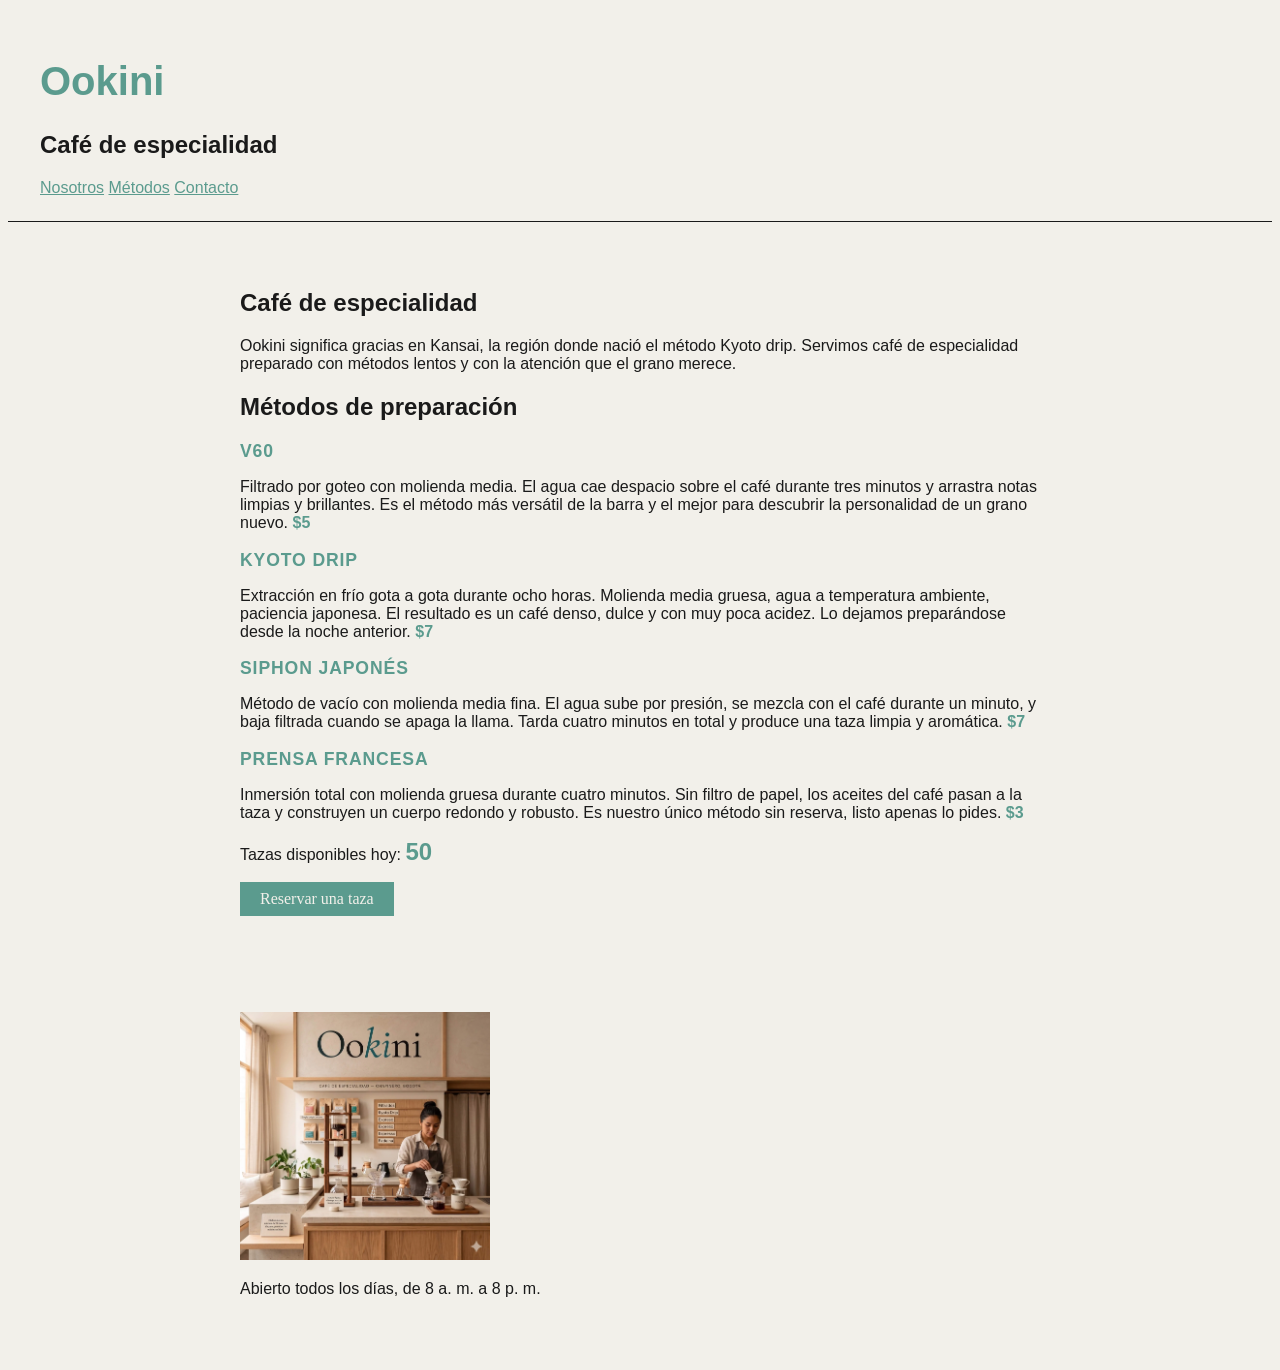
==== index.html @ f516e160 "Versión inicial del sitio de Ookini" ====
<!DOCTYPE html>
<html lang="es">

<head>
    <meta charset="UTF-8">
    <meta name="viewport" content="width=device-width, initial-scale=1.0">
    <title>Ookini</title>
    <link rel="stylesheet" href="styles.css">
</head>

<body>
<header>
    <h1>Ookini</h1>
    <h2>Café de especialidad</h2>
    <nav>
    <a href="nosotros">Nosotros</a>
    <a href="#metodos">Métodos</a>
    <a href="#contacto">Contacto</a>
    </nav>

</header>
<main> 
    <section id="metodos">
    <h2>Café de especialidad</h2>
    <p>Ookini significa gracias en Kansai, la región donde nació el método Kyoto drip. Servimos café de especialidad
        preparado con métodos lentos y con la atención que el grano merece.</p>

    <h2>Métodos de preparación</h2>
    <h3 class="metodo-titulo">V60</h3>
    <p>Filtrado por goteo con molienda media. El agua cae despacio sobre el café durante tres minutos y arrastra notas
        limpias y brillantes. Es el método más versátil de la barra y el mejor para descubrir la personalidad de un
        grano nuevo. <span class="precio">$5</span></p> 
      <h3 class="metodo-titulo">Kyoto drip</h3>
    <p>Extracción en frío gota a gota durante ocho horas. Molienda media gruesa, agua a temperatura ambiente, paciencia
        japonesa. El resultado es un café denso, dulce y con muy poca acidez. Lo dejamos preparándose desde la noche
        anterior. <span class="precio">$7</span></p>
    <h3 class="metodo-titulo">Siphon Japonés</h3>
    <p>Método de vacío con molienda media fina. El agua sube por presión, se mezcla con el café durante un minuto, y
        baja filtrada cuando se apaga la llama. Tarda cuatro minutos en total y produce una taza limpia y aromática. <span class="precio">$7</span></p>
    <h3 class="metodo-titulo">Prensa Francesa</h3>
        <p>Inmersión total con molienda gruesa durante cuatro minutos. Sin filtro de papel, los aceites del café pasan a la
        taza y construyen un cuerpo redondo y robusto. Es nuestro único método sin reserva, listo apenas lo pides. <span class="precio">$3</span></p>
</section>
<section id="reservas">
    <p>Tazas disponibles hoy: <span id="contador-tazas">50</span></p>
    <button id="boton-reservar">Reservar una taza</button>
    </section>
</main>

<footer id="contacto">
    <img src="ookini_barra.png" alt ="Barra de Ookini, café de especialidad" width="250">
    <p>Abierto todos los días, de 8 a. m. a  8 p. m.</p>
</footer>
<script src="script.js"></script>

</body>

</html>
---- styles.css ----
body {
    background-color: #f2f0ea;
    font-family: Helvetica, sans-serif;
    color: #1A1A1A;
}

h1 {
    color: #5b9b8e;
    font-size: 2.5rem;
}

header {
    padding: 1.5rem 2rem;
    border-bottom: 1px solid #1A1A1A;
}

nav a {
    color: #5b9b8e
}

main {
    padding: 3rem 2rem;
    max-width: 800px;
    margin: 0 auto;
}

.metodo-titulo {
    font-size: 1.1rem;
    letter-spacing: 0.05em;
    text-transform: uppercase;
    margin-bottom: 0.25rem;
    color: #5b9b8e;
}

.precio {
    font-weight: bold;
    color: #5b9b8e;
}

footer {
    padding: 3rem 2rem;
    max-width: 800px;
    margin: 0 auto
}

#contador-tazas {
    font-size: 1.5rem;
    font-weight: bold;
    color: #5B9B8E;
}

#boton-reservar {
    display: block;
    margin-top: 1rem;
    padding: 0.5rem 1.25rem;
    background-color: #5B9B8E;
    color: #F2F0EA;
    border: none;
    font-family: Georgia, serif;
    font-size: 1rem;
    cursor: pointer;
}
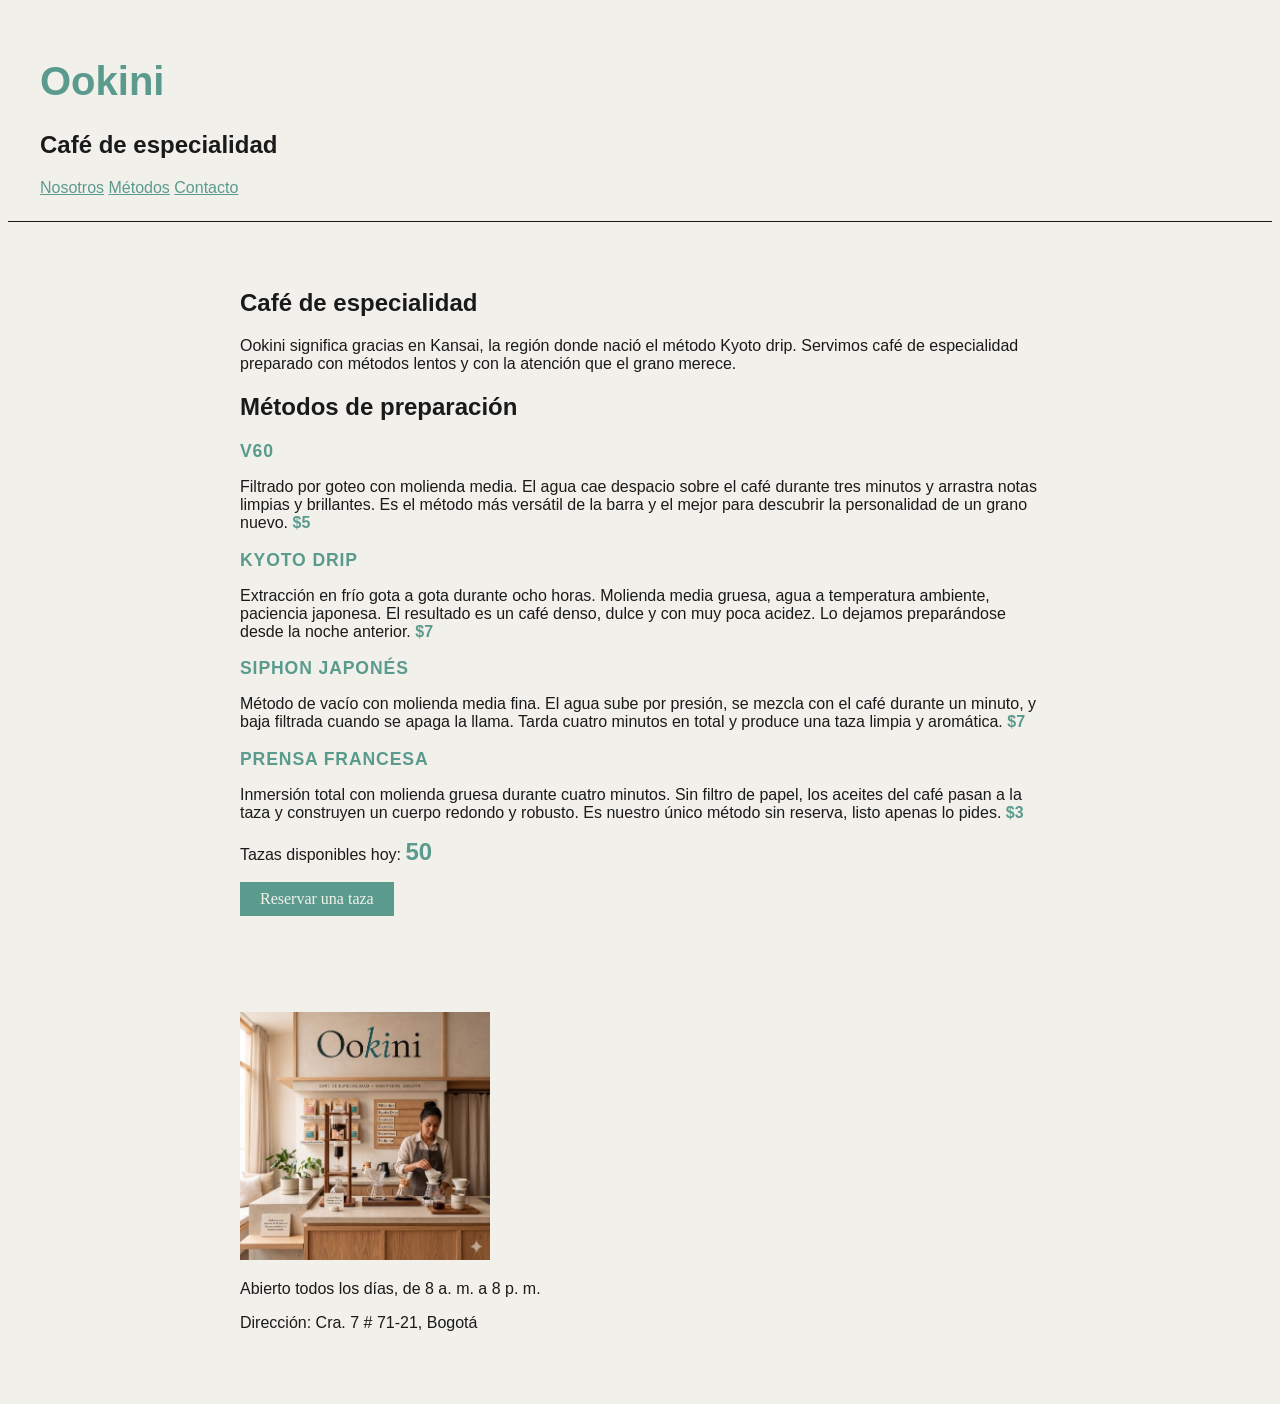
==== commit 285f3248: "Agregar dirección de Ookini en el footer" ====
--- a/index.html
+++ b/index.html
@@ -50,6 +50,7 @@
 <footer id="contacto">
     <img src="ookini_barra.png" alt ="Barra de Ookini, café de especialidad" width="250">
     <p>Abierto todos los días, de 8 a. m. a  8 p. m.</p>
+    <p>Dirección: Cra. 7 # 71-21, Bogotá</p>
 </footer>
 <script src="script.js"></script>
 
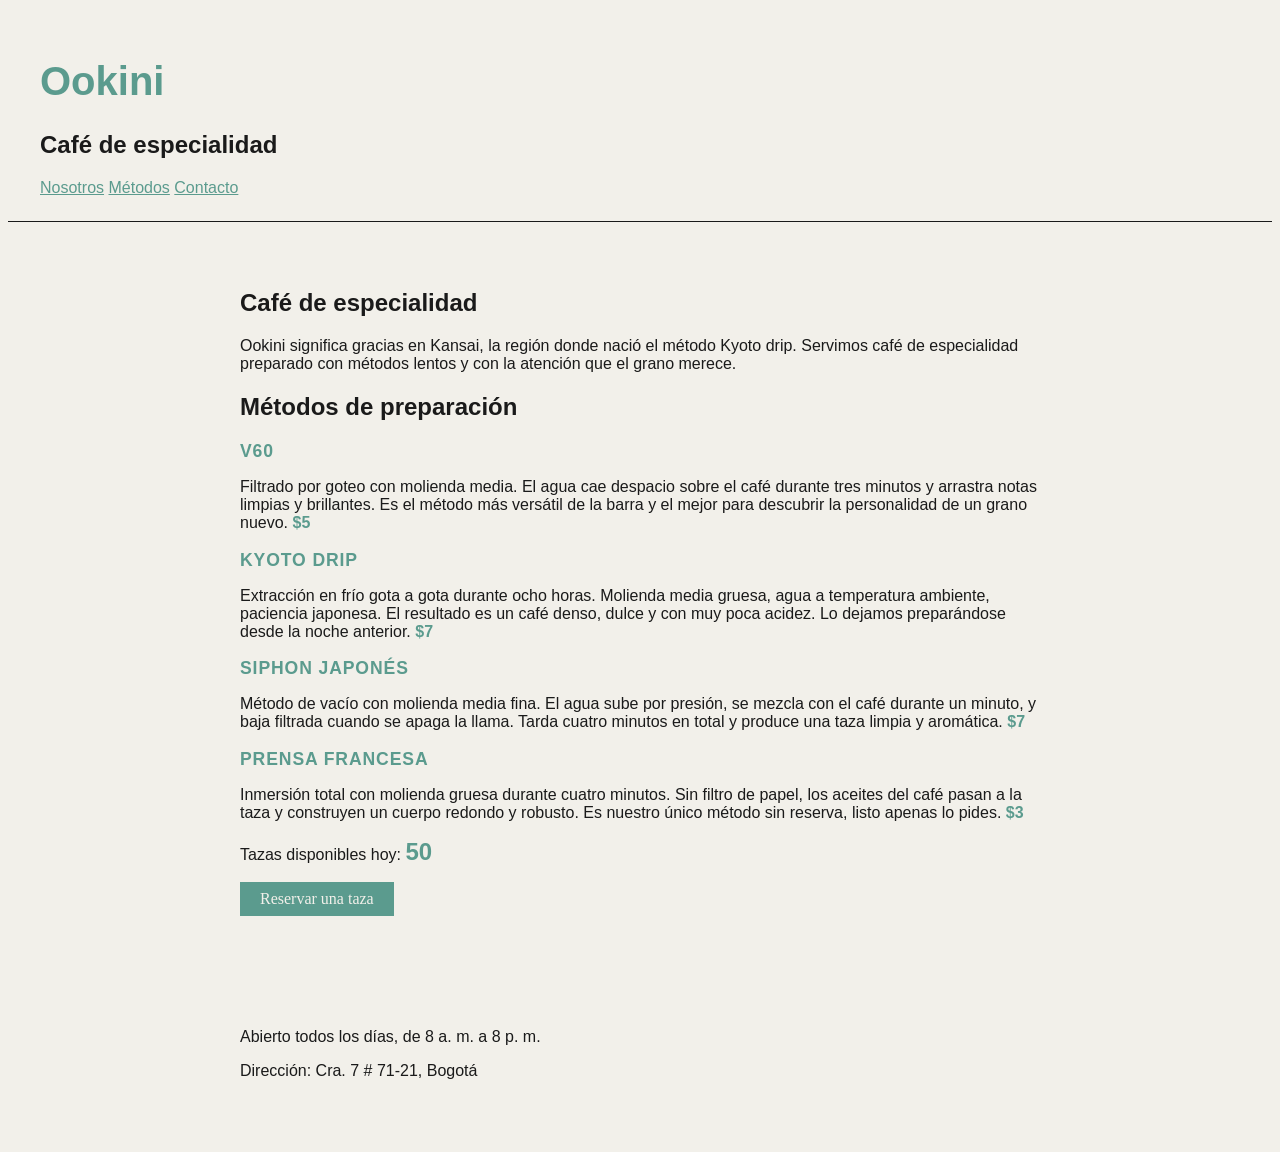
==== commit 4945d4ad: "Quitar la imagine del footer" ====
--- a/index.html
+++ b/index.html
@@ -48,7 +48,6 @@
 </main>
 
 <footer id="contacto">
-    <img src="ookini_barra.png" alt ="Barra de Ookini, café de especialidad" width="250">
     <p>Abierto todos los días, de 8 a. m. a  8 p. m.</p>
     <p>Dirección: Cra. 7 # 71-21, Bogotá</p>
 </footer>
